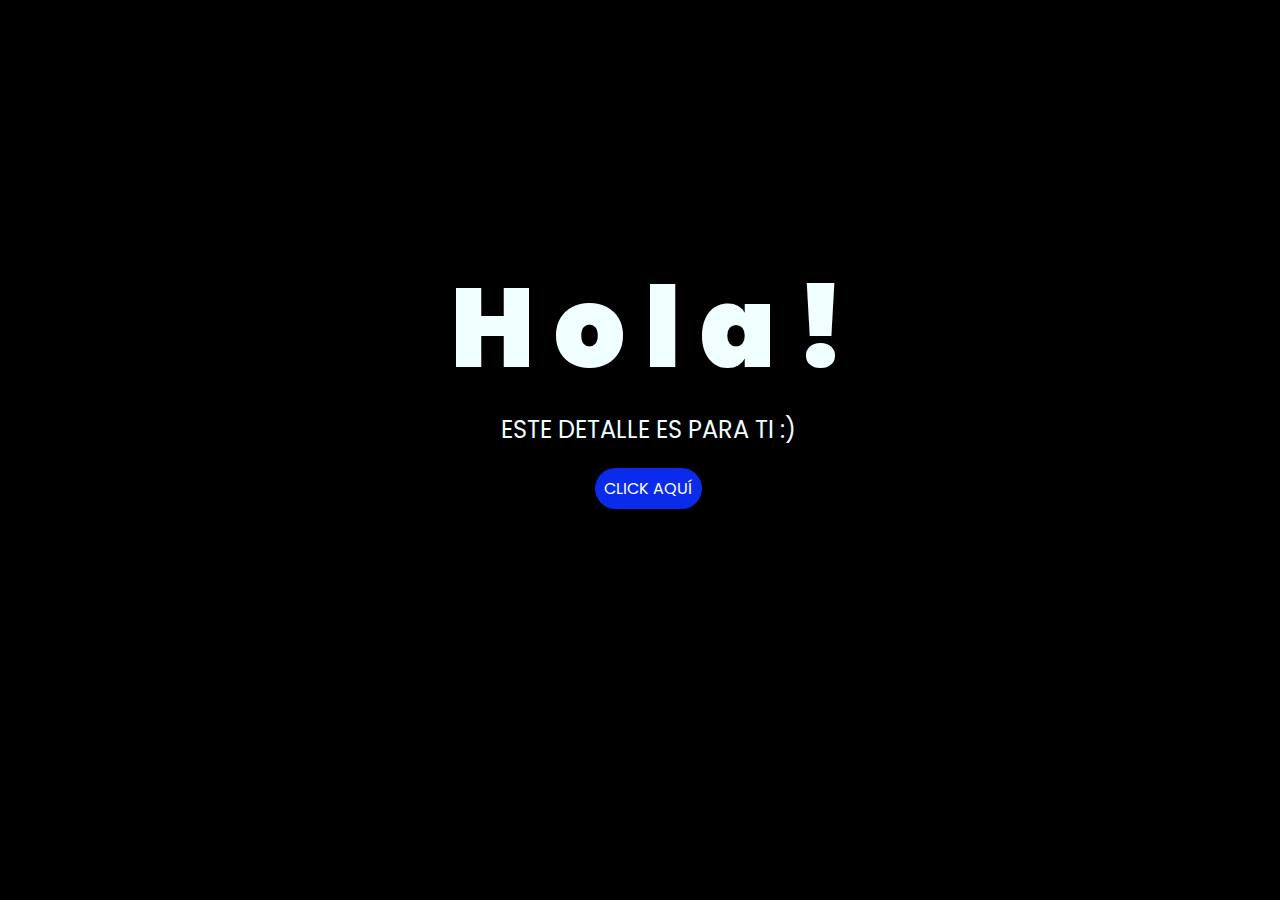
==== index.html @ 46a3f9b2 "Add files via upload" ====
<!DOCTYPE html>
<html lang="es">

<head>
    <meta charset="UTF-8">
    <meta http-equiv="X-UA-Compatible" content="IE=edge">
    <meta name="viewport" content="width=device-width, initial-scale=1.0">
    <link rel="stylesheet" href="style.css">
    <link rel="icon" href="img/flowers.png" type="image/x-icon">
    <title>Flowers</title>


<body>
    <div class="greetings">
        <span>H</span>
        <span>o</span>
        <span>l</span>
        <span>a</span>
        <span>!</span>
    </div>
    <div class="description">
        <span>ESTE DETALLE ES PARA TI :)</span>
    </div>
    <div class="button">
        <button class="botones">
            <a href="flower.html" style="color: #fff;">CLICK AQUÍ</a>
        </button>
    </div>

</body>
</head>
</html>
---- style.css ----
@import url('https://fonts.googleapis.com/css2?family=Poppins:ital,wght@0,500;1,900&display=swap');
*{
    font-family: 'Poppins',cursive;
}
body{
    color: azure;
    width: 100%;
    height: 82vh;
    display: flex;
    flex-direction: column;
    align-items: center;
    justify-content: center;
    background-color: black;
    /* padding-top: -30; */
}

.botones{
    padding: 9px;
    border-radius: 80px;
    background-color: transparent;
    border: none;
}

.botones a{
    background-color: #0a2be9;
    padding: 9px;
    border-radius: 80px;
    -webkit-border-radius: 80px;
    -moz-border-radius: 80px;
    -ms-border-radius: 80px;
    -o-border-radius: 80px;

}

.botones a:focus{
    background-color: rgb(50, 194, 194);
}

.greetings{
    font-size: 7rem;
    font-weight: 900;
}
.greetings > span{
    animation: glow 2.5s ease-in-out infinite;
}
@keyframes glow{
    0%, 100%{
        color: #fff;
        text-shadow: 0 0 12px #39c6d6, 0 0 50px #39c6d6, 0 0 100px #39c6d6;
    }
    10%, 90%{
        color: #111;
        text-shadow: none;
    }
}
.greetings > span:nth-child(2){
    animation-delay: .2s ;
}
.greetings > span:nth-child(3){
    animation-delay: .4s ;
}
.greetings > span:nth-child(4){
    animation-delay: .6s;
}
.greetings > span:nth-child(5){
    animation-delay: .8s;
}
.greetings > span:nth-child(6){
    animation-delay: 1s;
}

.description{
    font-size: 1.5rem;
    margin-bottom: 20px;
}

.button a{
    text-decoration: none;
    font-size: 1rem;
    color: #111;
}

@media screen and (max-width:574px){
    .greetings{
        display: block;
        font-size: 4rem;
        font-weight: 800;
        text-align: center;
    }
    .description{
        font-size: 2rem;
    }
    
    .button a{
        font-size: 1rem;
    }
}
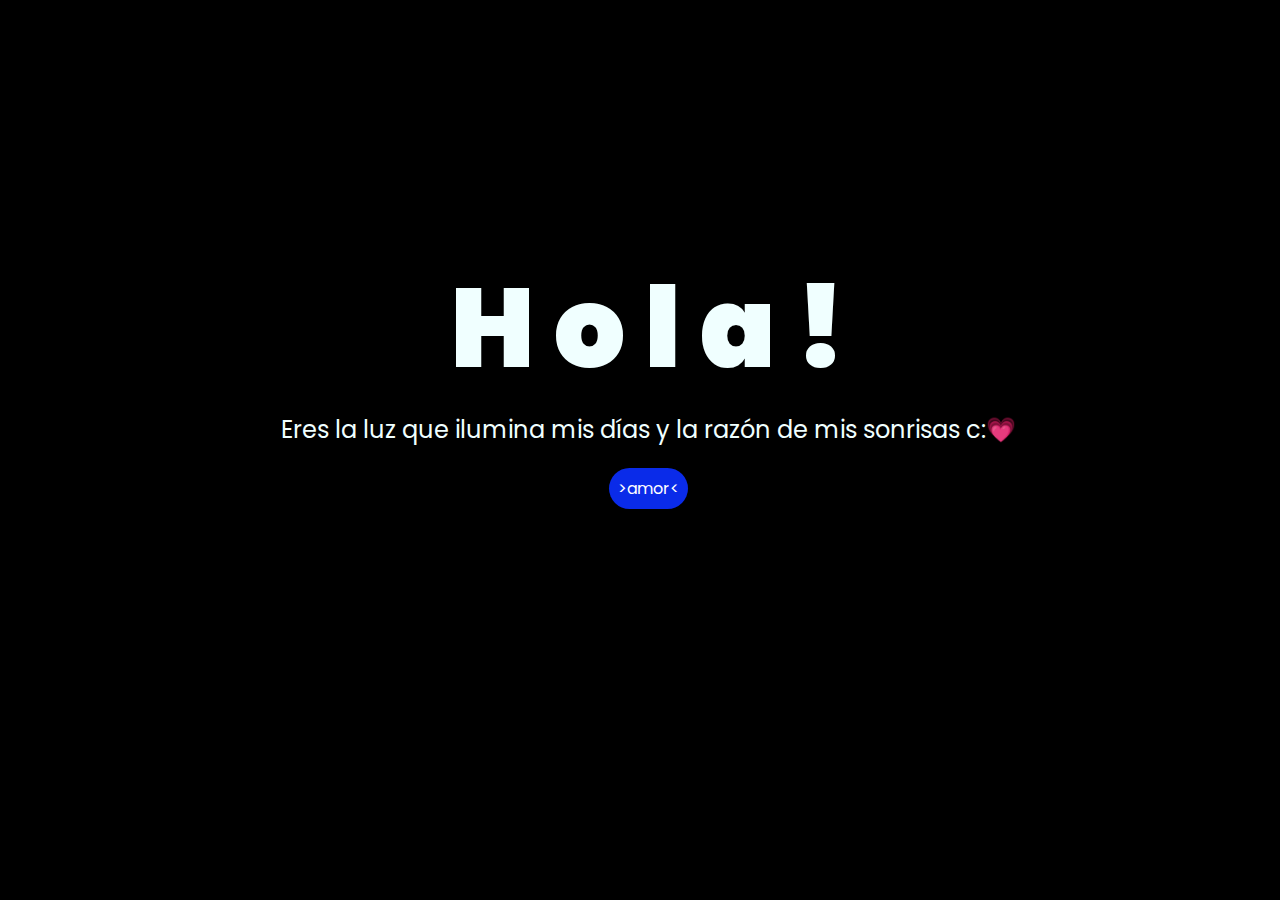
==== commit dd852b11: "Update index.html" ====
--- a/index.html
+++ b/index.html
@@ -19,14 +19,14 @@
         <span>!</span>
     </div>
     <div class="description">
-        <span>ESTE DETALLE ES PARA TI :)</span>
+        <span>Eres la luz que ilumina mis días y la razón de mis sonrisas c:💗</span>
     </div>
     <div class="button">
         <button class="botones">
-            <a href="flower.html" style="color: #fff;">CLICK AQUÍ</a>
+            <a href="flower.html" style="color: #fff;">>amor<</a>
         </button>
     </div>
 
 </body>
 </head>
-</html>+</html>
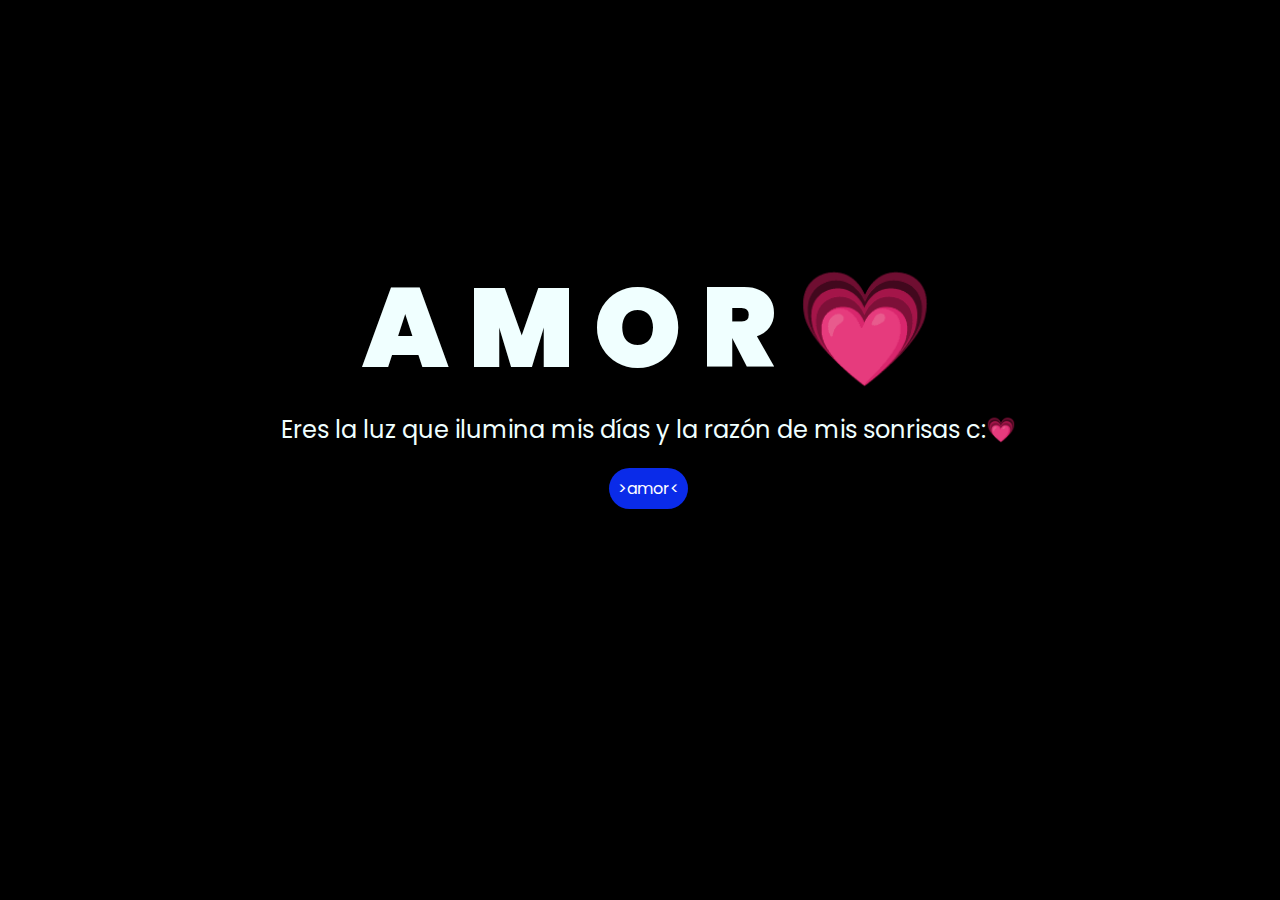
==== commit 54d15b88: "Update index.html" ====
--- a/index.html
+++ b/index.html
@@ -12,11 +12,11 @@
 
 <body>
     <div class="greetings">
-        <span>H</span>
-        <span>o</span>
-        <span>l</span>
-        <span>a</span>
-        <span>!</span>
+        <span>A</span>
+        <span>M</span>
+        <span>O</span>
+        <span>R</span>
+        <span>💗</span>
     </div>
     <div class="description">
         <span>Eres la luz que ilumina mis días y la razón de mis sonrisas c:💗</span>
